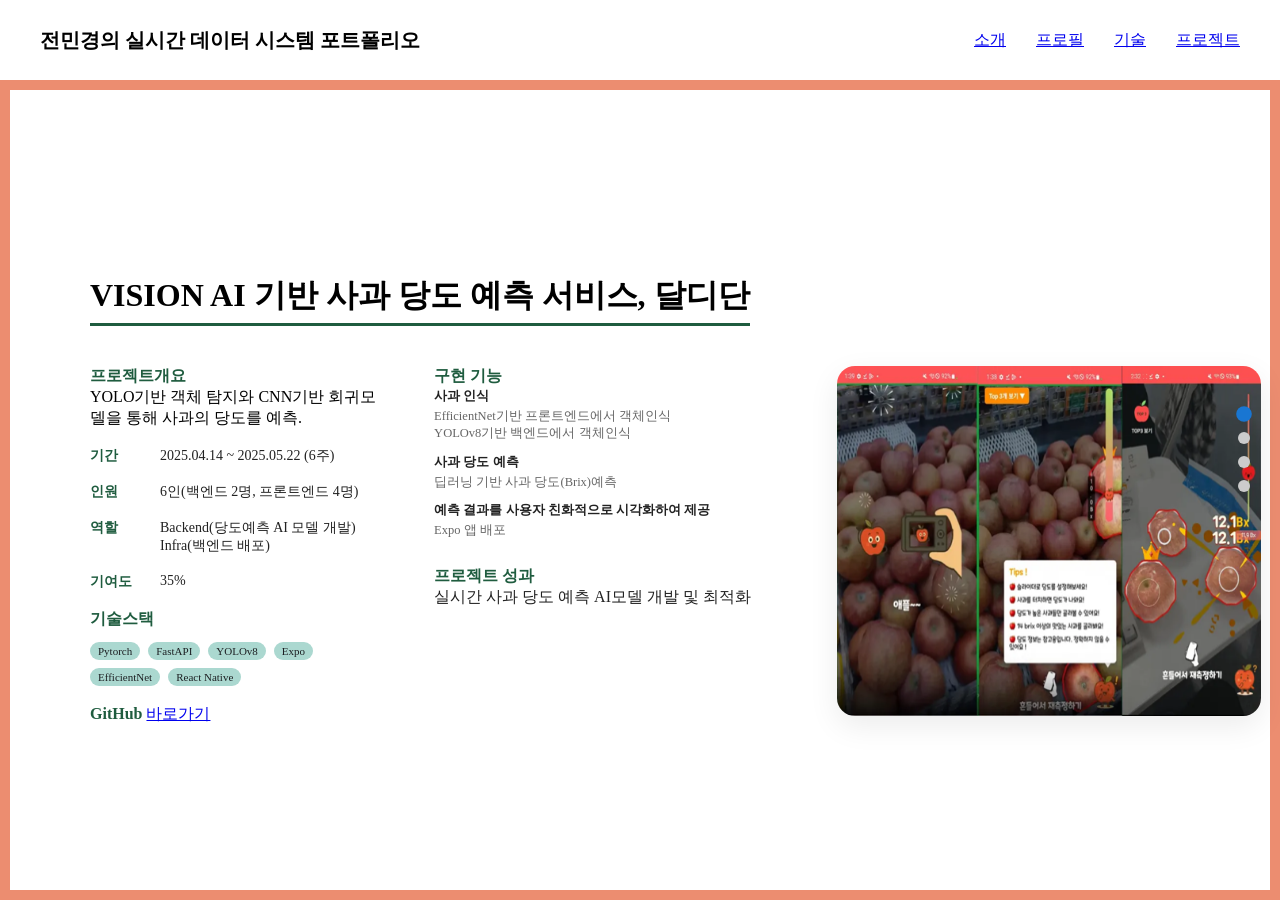
==== projects/daldidan.html @ facd644c "feat: 포트폴리오 프로젝트 상세 및 트러블슈팅 정리" ====
<!DOCTYPE html>
<html lang="ko">
<head>
  <meta charset="UTF-8">
  <title>달디단 프로젝트</title>

  <!-- 🔥 CSS 연결 (중요) -->
<link rel="stylesheet" href="../css/project.css">
<link rel="stylesheet" href="../css/daldidan.css">
</head>

<body>

<!-- 상단 네비 -->
<nav class="navbar">
  <div class="navbar-title">
    전민경의 실시간 데이터 시스템 포트폴리오
  </div>

  <div class="navbar-menu">
    <a href="../../index.html#page1">소개</a>
    <a href="../../index.html#page2">프로필</a>
    <a href="../../index.html#page3">기술</a>
    <a href="../../index.html#page4">프로젝트</a>
  </div>
</nav>
<div class="snap-wrapper">


<!-- 페이지 1 -->
<section id="page1" class="snap-page">
  <div class="page-inner">

    <div class="maraeba-container">
        <h1 class="maraeba-title">
        VISION AI 기반 사과 당도 예측 서비스, 달디단<br>
        </h1>

        <!-- 핵심 변경 -->
        <div class="maraeba-layout">

    <!-- 왼쪽 -->
    <div class="left-box">
        <div class="info-block">
        <span class="info-label">프로젝트개요</span>
    <p>YOLO기반 객체 탐지와 CNN기반 회귀모델을 통해 사과의 당도를 예측.</p>
    </div>

    <div class="info-row">
        <span class="info-label">기간</span>
        <span class="info-value">2025.04.14 ~ 2025.05.22 (6주)</span>
    </div>

    <div class="info-row">
        <span class="info-label">인원</span>
        <span class="info-value">6인(백엔드 2명, 프론트엔드 4명)</span>
    </div>

    <div class="info-row">
        <span class="info-label">역할</span>
        <span class="info-value">Backend(당도예측 AI 모델 개발)
        Infra(백엔드 배포)
        </span>
    </div>

    <div class="info-row">
        <span class="info-label">기여도</span>
        <span class="info-value">35%</span>
    </div>

    <div class="info-block">
        <span class="info-label">기술스택</span>
            <div class="tech-stack">
            <span class="tech-tag">Pytorch</span>
            <span class="tech-tag">FastAPI</span>
            <span class="tech-tag">YOLOv8</span>
            <span class="tech-tag">Expo</span>
            <span class="tech-tag">EfficientNet</span>
            <span class="tech-tag">React Native</span>
            </div>
    </div>


    <p>
    <span class="info-label">GitHub</span>
        <a href="https://github.com/somsomi3/Daldidan" target="_blank">
            바로가기
        </a>
    </p>

        </div>
        <!-- 가운데 -->
        <div class="center-box">
              <div class="info-block">
                <span class="info-label">구현 기능</span>
                <div class="feature-block">

                  <div class="feature-item">
                    <div class="feature-title">사과 인식</div>
                    <div class="feature-desc">
                      EfficientNet기반 프론트엔드에서 객체인식<br>
                      YOLOv8기반 백엔드에서 객체인식
                    </div>
                  </div>

                  <div class="feature-item">
                    <div class="feature-title">사과 당도 예측</div>
                    <div class="feature-desc">
                      딥러닝 기반 사과 당도(Brix)예측
                    </div>
                  </div>

                  <div class="feature-item">
                    <div class="feature-title">예측 결과를 사용자 친화적으로 시각화하여 제공</div>
                    <div class="feature-desc">
                      Expo 앱 배포
                    </div>
                  </div>

                </div>
              </div>

              <div class="info-block">
                <span class="info-label">프로젝트 성과</span><br>
                <span class="info-value">실시간 사과 당도 예측 AI모델 개발 및 최적화</span>
              
              </div>
            </div>

        <!-- 오른쪽 -->

        <div class="right-box">
            <div>
                <img src="../images/달디단1page.png" alt="">
            </div>
        </div>

      </div>

    </div>

  </div>
</section>



<section id="page2" class="snap-page">
  <div class="page-inner">

    <h2 class="sub-title">담당 구현 상세</h2>
    <div class="two-column">

      <!-- 왼쪽 -->
      <div>
        <h2>담당 구현</h2>
        <ul class="feature-list">

            <li>
              <b>[AI 모델 개발]</b>
              <ul>
                <li>VISION AI기반 CNN + 수작업 특징 기반 Fusion 모델 구현</li>
                <li>Fine-tuning 및 Feature 확장 실험</li>
                <li>초기 당도 예측 모델 개발(Linear Regression)</li>
              </ul>
            </li>

            <li>
              <b>[인프라]</b>
              <ul>
                <li>백엔드 배포</li>
                <li>Jenkins와 Docker를 사용하여 GitLab파이프라인 구축</li>
                <li>AWS EC2서버에서 배포 환경을 운영</li>
              </ul>
            </li>

          </ul>
        </ul>

        <h2>기술 선정 이유</h2>
        <p>
          CNN + 수작업 특징 기반 Fusion모델 선정<br>
        : 특징 만으로 당도 예측 모델의 신뢰성 부족으로,<br>
        CNN모델을 추가하여 구현함.

        </p>

        <h2>프로젝트 성과</h2>
        <p>
          - CNN회귀모델을 활용한 당도예측 모델 개발<br>
          - 푸른 사과 예외로직 구현<br>
          - 실측 테스트를 통해 신뢰도 확보
        </p>
      </div>

      <!-- 오른쪽 -->
        <div class="right-box2">
            <img src="../images/달디단2page_1.gif" alt="">
            <img src="../images/달디단2page_2.gif" alt="">
      </div>

    </div>

  </div>
</section>


<section id="page3" class="snap-page">
  <div class="page-inner">

      <div class="title-box">
    <h2 class="sub-title">트러블 슈팅</h2>
  </div>

<div class="two-column2">
    <!-- 왼쪽 -->
    <div>
      <img src="../images/달디단page3.jpg" alt="트러블슈팅1">
    </div>

    <!-- 오른쪽 -->
    <div>
      <h2>#1 모델성능 개선</h2>

      <p>
        <b>[문제]</b><br>
        수치 기반 feature 단독 사용 시<br>
        당도에 대한 설명력이 제한적(상관계수: 0.18)
      </p>

      <p>
        <b>[해결]</b><br>
          EfficientNet-B0 기반 CNN에서 이미지로부터 고차원 특징을 추출하고,
          기존 수치 기반 feature와 결합하여 총 1286차원의 feature 벡터를 구성.<br>

          이를 입력으로 하는 PyTorch 기반 MLP 회귀 모델을 설계하여 End-to-End 방식으로 학습
      </p>

      <p>
        <b>[결과]</b><br>
        MAE가 1.15로 감소, 상관계수(R²)가 0.45로 개선되어<br>
         당도 예측 성능 향상<br>

      </p>

            <h2>#2 성능 최적화</h2>

      <p>
        <b>[문제]</b><br>
          이미지 기반 당도 예측 시 추론 시간이 약 7초로 길어
          실시간 서비스 적용이 어려움
      </p>

      <p>
        <b>[해결]</b><br>
        입력 이미지의 ROI를 64×64 크기로 축소하는 전처리 구조를 적용하고,<br>
        FastAPI 기반 백엔드 구조를 도입하여 모델 추론 파이프라인을 최적화
      </p>

      <p>
        <b>[결과]</b><br>
        응답 시간을 약 7초 → 1초로 단축하여<br>
        실시간 서비스 적용이 가능한 수준으로 개선
      </p>
    </div>
    
  </div>


</section>


</div>
<div class="dots">
  <span class="dot active"></span>
  <span class="dot"></span>
  <span class="dot"></span>
  <span class="dot"></span>
</div>
<script>
const wrapper = document.querySelector(".snap-wrapper");
const dots = document.querySelectorAll(".dot");

/* 🔥 1. 스크롤 시 dot 변경 */
wrapper.addEventListener("scroll", () => {
  const scrollY = wrapper.scrollTop;
  const pageHeight = wrapper.clientHeight;

  let index = Math.round(scrollY / pageHeight);

  dots.forEach(dot => dot.classList.remove("active"));
  if (dots[index]) dots[index].classList.add("active");
});

/* 🔥 2. dot 클릭 시 이동 */
dots.forEach((dot, i) => {
  dot.addEventListener("click", () => {
    wrapper.scrollTo({
      top: i * wrapper.clientHeight,
      behavior: "smooth"
    });
  });
});
</script>
</body>
</html>
---- css/project.css ----
/* 기본 */
* {
  margin: 0;
  padding: 0;
  box-sizing: border-box;
}

/* body는 스크롤 막기 */
body {
  overflow: hidden;
}

/* 네비 */
.navbar {
  position: fixed;
  top: 0;
  width: 100%;
  height: 80px;
  background: white;

  display: flex;
  justify-content: space-between; /* 🔥 핵심 */
  align-items: center;

  padding: 0 40px; /* 양쪽 여백 */

  z-index: 1000;
}

/* 왼쪽 타이틀 */
.navbar-title {
  font-size: 20px;
  font-weight: bold;
}

/* 오른쪽 메뉴 */
.navbar-menu {
  display: flex;
  gap: 30px;
}

/* 🔥 핵심: 스크롤 영역 */
.snap-wrapper {
  position: absolute;
  top: 80px; /* navbar 아래 시작 */
  left: 0;
  width: 100%;
  height: calc(100vh - 80px);

  overflow-y: scroll;

  scroll-snap-type: y mandatory;
  scroll-behavior: smooth;
}

/* 페이지 */
.snap-page {
  padding: 80px 40px 60px;
  height: calc(100vh - 80px);
  scroll-snap-align: start;
  scroll-snap-stop: always;

  display: flex;
  justify-content: center;
  align-items: center;

  background: white;
  border: 10px solid var(--main-color, #e0e0e0);


  
}

/* 내부 */
.page-inner {
  width: 100%;
  max-width: none;
  padding: 40px;
  
}
/* dot 전체 */
.dots {
  position: fixed;
  right: 30px;
  top: 50%;
  transform: translateY(-50%);

  display: flex;
  flex-direction: column;
  gap: 12px;

  z-index: 2000; /* 🔥 중요 */
}

/* 기본 dot */
.dot {
  width: 12px;
  height: 12px;
  background: #ccc;
  border-radius: 50%;

  cursor: pointer;
  transition: all 0.3s ease;
}

/* 활성 dot */
.dot.active {
  background: #1976d2;
  transform: scale(1.3);
}



@media (max-width: 900px) {

 .snap-wrapper {
    scroll-snap-type: none;
  }

  .snap-page {
    height: auto;           /* 🔥 핵심 */
    min-height: calc(100vh - 80px);
  }
}
---- css/daldidan.css ----
/* ========================= */
/* maraeba 상세 페이지 (최종 디자인) */
/* ========================= */

:root {
  --main-color: #ec8d70;
  --text-main: #222;
  --text-sub: #666;
  --bg-soft: #f7f8fc;
}

/* 전체 */
.maraeba-container {
  width: 100%;
  max-width: 1200px;
  margin: 0 auto;
  padding: 60px 0;
}

/* 제목 */
.maraeba-title {
  font-size: 32px;
  font-weight: 700;
  margin-bottom: 40px;
  line-height: 1.3;
  display: inline-block;  
  padding-bottom: 6px;     /* 🔥 밑줄과 간격 */
  border-bottom: 3px solid #1F5C3F;
}

/* 🔥 전체 3단 */
.maraeba-layout {
  display: grid;
  grid-template-columns: 1fr 1.2fr 1.2fr;
  gap: 50px;
  align-items: start;
}

/* ========================= */
/* 왼쪽 정보 */
/* ========================= */

.left-box {
  display: flex;
  flex-direction: column;
  gap: 18px;
}

/* 아이템 */
.info-row {
  display: flex;
  align-items: flex-start;
  gap: 10px;
  font-size: 14px;
}

/* 아이콘 */
.info-icon {
  color: var(--main-color);
  font-size: 16px;
  margin-top: 2px;
}

/* 텍스트 */
/* 왼쪽 라벨 */
.info-label {
  width: 60px;
  font-weight: 600;
  color:  #1F5C3F;
}

/* 오른쪽 값 */
.info-value {
  flex: 1;
  color: #222;
}

/* 기술 태그 */
.tech-stack {
  display: flex;
  flex-wrap: wrap;
  gap: 8px;
  margin-top: 12px;
}

.tech-tag {
  background: #abd8d0;
  color: #1c1f22;
  font-size: 11px;
  font-weight: 450;
  padding: 3px 8px;
  border-radius: 999px;
}

/* 버튼 */
.link-group {
  display: flex;
  gap: 10px;
  margin-top: 10px;
}

.link-btn {
  font-size: 13px;
  padding: 6px 12px;
  border-radius: 999px;
  background: #f0f0f0;
  text-decoration: none;
  color: #333;
}

/* ========================= */
/* 가운데 기능 */
/* ========================= */

.center-box {
  display: flex;
  flex-direction: column;
  gap: 16px;
}

.section-title {
  font-size: 15px;
  font-weight: 700;
  margin-bottom: 6px;
}

/* 기능 블록 */
.feature-block {
  font-size: 14px;
  color: var(--text-main);
}

/* 소제목 */
.feature-block b {
  display: block;
  margin-bottom: 5px;
}

/* 리스트 */
.feature-block ul {
  padding-left: 15px;
}

.feature-block li {
  font-size: 13px;
  color: var(--text-sub);
  margin-bottom: 4px;
}

.feature-item {
  margin-bottom: 10px;
}

.feature-title {
  font-size: 13px;
  font-weight: 600;
  color: #222;
}

.feature-desc {
  font-size: 12.5px;
  color: #666;
  margin-top: 3px;
  line-height: 1.4;
}

/* ========================= */
/* 오른쪽 이미지 */
/* ========================= */

.right-box {
  display: flex;
  gap: 20px;
  justify-content: center;
  flex-direction: row;
}

.right-box img {
  width: 120%;
  height: 350px; 
  border-radius: 18px;
  box-shadow: 0 10px 30px rgba(0,0,0,0.08);
}

.right-box video {
  width: 100%;
  height: 220px;        /* 기존 이미지랑 동일하게 */
  object-fit: cover;
  border-radius: 12px;
}

/* ========================= */
/* 반응형 */
/* ========================= */
@media (max-width: 900px) {

  /* 전체 1열로 */
  .maraeba-layout {
    display: flex;
    flex-direction: column;
    gap: 24px;
  }

  /* 제목 */
  .maraeba-title {
    font-size: 22px;
    margin-bottom: 20px;
  }

  /* 왼쪽 정보 */
  .left-box {
    gap: 12px;
  }

  .info-row {
    font-size: 13px;
  }

  .info-label {
    width: 55px;
    font-size: 13px;
  }

  .info-value {
    font-size: 13px;
  }

  /* 기술스택 */
  .tech-tag {
    font-size: 10px;
    padding: 3px 7px;
  }

  /* 가운데 기능 */
  .center-box {
    gap: 12px;
  }

  .feature-title {
    font-size: 12.5px;
  }

  .feature-desc {
    font-size: 12px;
  }

  /* 🔥 이미지 (핵심 수정) */
  .right-box {
    width: 100%;
    gap: 16px;
  }

  .right-box img,
  .right-box video {
    width: 100%;     /* 🔥 48% 제거 */
    height: 180px;   /* 🔥 높이 줄이기 */
  }

}

/* ========================= */
/* 2페이지 (2단 레이아웃) */
/* ========================= */
.sub-title {
  display: inline-block;   /* 🔥 글자 길이만큼만 */
  font-size: 25px;
  font-weight: 700;
  color: #111;

  padding-bottom: 6px;     /* 🔥 밑줄과 간격 */
  border-bottom: 3px solid #1F5C3F;
  margin-bottom: 20px;
}

.two-column {
  display: grid;
  grid-template-columns: 1fr 1.5fr; /* 🔥 왼쪽 넓게 */
  gap: 50px;
  align-items: center;
}

/* 왼쪽 텍스트 */
.two-column h2 {
  font-size: 18px;
  margin-bottom: 10px;
  color: #1F5C3F;
}

.two-column p {
  font-size: 14px;
  color: #444;
  line-height: 1.6;
  margin-bottom: 20px;
}

/* 리스트 */
.feature-list {
  padding-left: 15px;
  margin-bottom: 20px;
}

.feature-list > li {
  margin-bottom: 12px;
}

.feature-list ul {
  padding-left: 15px;
  margin-top: 5px;
}

.feature-list li {
  font-size: 13px;
  color: #555;
}

/* 오른쪽 이미지 */
.two-column img {
  width: 100%;
  border-radius: 16px;
  box-shadow: 0 10px 25px rgba(0,0,0,0.08);

}

/* ========================= */
/* page2 오른쪽 이미지 */
/* ========================= */
.right-box2 {
  display: grid;
  grid-template-columns: 1fr 1fr;
  gap: 20px;
  justify-content: center;
  flex-direction: row;
}

.right-box2 img {
  width: 80%;
  border-radius: 18px;
  box-shadow: 0 10px 30px rgba(0,0,0,0.08);
}

.right-box2 video {
  width: 100%;
  height: 420px;        /* 기존 이미지랑 동일하게 */
  object-fit: cover;
  border-radius: 12px;
}


/* ========================= */
/* 2페이지 반응형 */
/* ========================= */
@media (max-width: 900px) {

  .two-column {
    grid-template-columns: 1fr;
    gap: 24px;
  }

  .two-column img {
    height: auto;
  }
  /* 🔥 2단 → 1단 */
  .two-column {
    display: flex;
    flex-direction: column;
    gap: 24px;
  }

  /* 텍스트 */
  .two-column h2 {
    font-size: 16px;
  }

  .two-column p {
    font-size: 13px;
  }

  .feature-list li {
    font-size: 12.5px;
  }

  /* 🔥 이미지 (1페이지 스타일 맞춤) */
  .two-column .right-box2 {
    width: 100%;
    gap: 16px;
  }

  .two-column .right-box2 img,
   .two-column .right-box2 video{
    width: 80%;
    height: 180px; /* 🔥 1페이지랑 통일 */

  }
    .sub-title {
    font-size: 18px;
  }

  .sub-number {
    font-size: 15px;
  }

}

/* ========================= */
/* 3페이지 */
/* ========================= */

.two-column2 img {
  width: 100%;
}

.two-column2 {
  display: grid;
  grid-template-columns: 1fr 1fr; /* 🔥 왼쪽 넓게 */
  gap: 50px;
  align-items: center;
}

/* 왼쪽 텍스트 */
.two-column2 h2 {
  font-size: 20px;
  margin-bottom: 10px;
  color: #1F5C3F;
}

.two-column2 p {
  font-size: 13px;
  color: #444;
  line-height: 1.6;
  margin-bottom: 20px;
}

/* 리스트 */
.feature-list {
  padding-left: 15px;
  margin-bottom: 20px;
}

.feature-list > li {
  margin-bottom: 12px;
}

.feature-list ul {
  padding-left: 15px;
  margin-top: 5px;
}

.feature-list li {
  font-size: 13px;
  color: #555;
}

/* ========================= */
/* 3페이지 반응형 */
/* ========================= */

@media (max-width: 900px) {

  .two-column2 {
    grid-template-columns: 1fr;
    gap: 24px;
  }

  .two-column2 img {
    height: auto;
  }
  /* 🔥 2단 → 1단 */
  .two-column2 {
    display: flex;
    flex-direction: column;
    gap: 24px;
  }

  /* 텍스트 */
  .two-column2 h2 {
    font-size: 16px;
  }

  .two-column2 p {
    font-size: 13px;
  }

  .feature-list2 li {
    font-size: 12.5px;
  }

  /* 🔥 이미지 (1페이지 스타일 맞춤) */
  .two-column2 .right-box2 {
    width: 100%;
    gap: 16px;
  }

  .two-column2 .right-box2 img,
   .two-column2 .right-box2 video{
    width: 100%;
    height: 180px; /* 🔥 1페이지랑 통일 */

  }
    .sub-title {
    font-size: 18px;
  }

  .sub-number {
    font-size: 15px;
  }

}
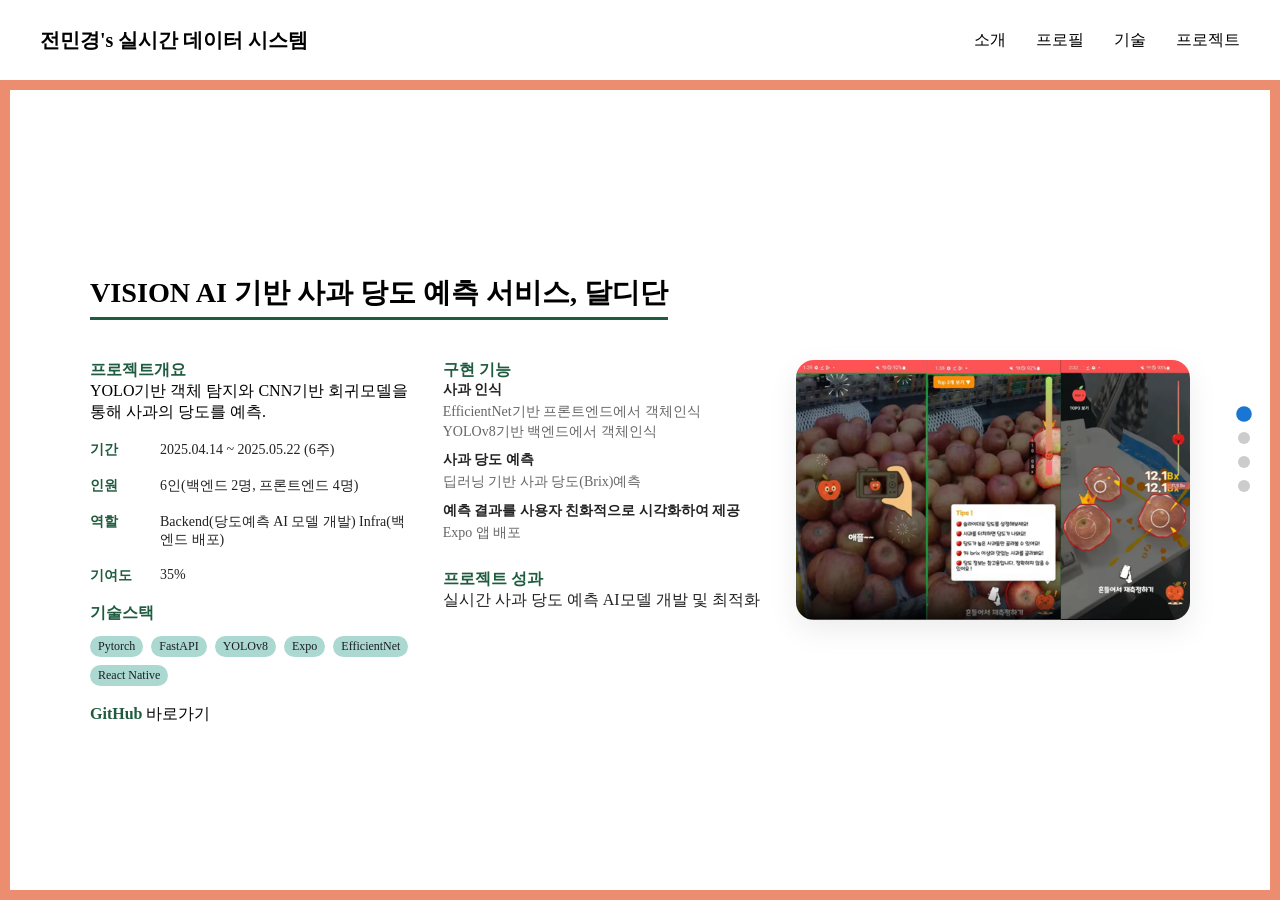
==== commit 40c17ce7: "feat: 프로젝트 상세 페이지 개선 및 포트폴리오 UI , 네비바 스타일 정리" ====
--- a/projects/daldidan.html
+++ b/projects/daldidan.html
@@ -14,7 +14,7 @@
 <!-- 상단 네비 -->
 <nav class="navbar">
   <div class="navbar-title">
-    전민경의 실시간 데이터 시스템 포트폴리오
+    <a href="../../index.html#page1">전민경's 실시간 데이터 시스템</a>
   </div>
 
   <div class="navbar-menu">
@@ -153,28 +153,18 @@
       <!-- 왼쪽 -->
       <div>
         <h2>담당 구현</h2>
-        <ul class="feature-list">
-
-            <li>
-              <b>[AI 모델 개발]</b>
-              <ul>
-                <li>VISION AI기반 CNN + 수작업 특징 기반 Fusion 모델 구현</li>
-                <li>Fine-tuning 및 Feature 확장 실험</li>
-                <li>초기 당도 예측 모델 개발(Linear Regression)</li>
-              </ul>
-            </li>
-
-            <li>
-              <b>[인프라]</b>
-              <ul>
-                <li>백엔드 배포</li>
-                <li>Jenkins와 Docker를 사용하여 GitLab파이프라인 구축</li>
-                <li>AWS EC2서버에서 배포 환경을 운영</li>
-              </ul>
-            </li>
-
-          </ul>
-        </ul>
+
+        <p>[AI 모델 개발]<br>
+            VISION AI기반 CNN + 수작업 특징 기반 Fusion 모델 구현<br>
+            Fine-tuning 및 Feature 확장 실험<br>
+            초기 당도 예측 모델 개발(Linear Regression)<br>
+          </p>
+
+          <p>[인프라]<br>
+            백엔드 배포<br>
+            Jenkins와 Docker를 사용하여 GitLab파이프라인 구축<br>
+            AWS EC2서버에서 배포 환경을 운영<br>
+          </p>
 
         <h2>기술 선정 이유</h2>
         <p>
@@ -194,8 +184,8 @@
 
       <!-- 오른쪽 -->
         <div class="right-box2">
-            <img src="../images/달디단2page_1.gif" alt="">
-            <img src="../images/달디단2page_2.gif" alt="">
+            <img src="../images/fixfix달디단2page_2.png" alt="">
+            <img src="../images/fix달디단2page_2.png" alt="">
       </div>
 
     </div>
--- a/css/project.css
+++ b/css/project.css
@@ -4,7 +4,17 @@
   padding: 0;
   box-sizing: border-box;
 }
-
+a,
+a:visited,
+a:hover,
+a:active {
+  text-decoration: none;
+}
+a,
+a:visited {
+  text-decoration: none;
+  color: inherit; /* 부모 색 따라감 */
+}
 /* body는 스크롤 막기 */
 body {
   overflow: hidden;
@@ -76,7 +86,7 @@
   width: 100%;
   max-width: none;
   padding: 40px;
-  
+  /* height: 100%; */
 }
 /* dot 전체 */
 .dots {
--- a/css/daldidan.css
+++ b/css/daldidan.css
@@ -7,19 +7,23 @@
   --text-main: #222;
   --text-sub: #666;
   --bg-soft: #f7f8fc;
+  --font-title: clamp(28px, 2.2vw, 48px);
+  --font-section: clamp(18px, 1.4vw, 26px);
+  --font-body: clamp(14px, 1vw, 18px);
+  --font-small: clamp(12px, 0.8vw, 15px);
 }
 
 /* 전체 */
 .maraeba-container {
   width: 100%;
-  max-width: 1200px;
+  
   margin: 0 auto;
-  padding: 60px 0;
+  padding: 20px 0;
 }
 
 /* 제목 */
 .maraeba-title {
-  font-size: 32px;
+  font-size: var(--font-title);
   font-weight: 700;
   margin-bottom: 40px;
   line-height: 1.3;
@@ -31,8 +35,8 @@
 /* 🔥 전체 3단 */
 .maraeba-layout {
   display: grid;
-  grid-template-columns: 1fr 1.2fr 1.2fr;
-  gap: 50px;
+  grid-template-columns: 1fr 1fr 1.2fr;
+ gap: 24px;
   align-items: start;
 }
 
@@ -51,13 +55,13 @@
   display: flex;
   align-items: flex-start;
   gap: 10px;
-  font-size: 14px;
+font-size: var(--font-body);
 }
 
 /* 아이콘 */
 .info-icon {
   color: var(--main-color);
-  font-size: 16px;
+font-size: var(--font-section);
   margin-top: 2px;
 }
 
@@ -86,7 +90,7 @@
 .tech-tag {
   background: #abd8d0;
   color: #1c1f22;
-  font-size: 11px;
+font-size: var(--font-small);
   font-weight: 450;
   padding: 3px 8px;
   border-radius: 999px;
@@ -100,7 +104,7 @@
 }
 
 .link-btn {
-  font-size: 13px;
+font-size: var(--font-body);
   padding: 6px 12px;
   border-radius: 999px;
   background: #f0f0f0;
@@ -119,14 +123,14 @@
 }
 
 .section-title {
-  font-size: 15px;
+font-size: var(--font-body);
   font-weight: 700;
   margin-bottom: 6px;
 }
 
 /* 기능 블록 */
 .feature-block {
-  font-size: 14px;
+font-size: var(--font-body);
   color: var(--text-main);
 }
 
@@ -142,7 +146,7 @@
 }
 
 .feature-block li {
-  font-size: 13px;
+  font-size: var(--font-small);
   color: var(--text-sub);
   margin-bottom: 4px;
 }
@@ -152,13 +156,13 @@
 }
 
 .feature-title {
-  font-size: 13px;
+  font-size: var(--font-body);
   font-weight: 600;
   color: #222;
 }
 
 .feature-desc {
-  font-size: 12.5px;
+  font-size: var(--font-body);
   color: #666;
   margin-top: 3px;
   line-height: 1.4;
@@ -171,20 +175,21 @@
 .right-box {
   display: flex;
   gap: 20px;
-  justify-content: center;
+
   flex-direction: row;
 }
 
 .right-box img {
-  width: 120%;
-  height: 350px; 
+  width: 100%;
+
   border-radius: 18px;
   box-shadow: 0 10px 30px rgba(0,0,0,0.08);
+  max-height: 700px; 
 }
 
 .right-box video {
   width: 100%;
-  height: 220px;        /* 기존 이미지랑 동일하게 */
+  height: auto;        /* 기존 이미지랑 동일하게 */
   object-fit: cover;
   border-radius: 12px;
 }
@@ -263,7 +268,7 @@
 /* ========================= */
 .sub-title {
   display: inline-block;   /* 🔥 글자 길이만큼만 */
-  font-size: 25px;
+  font-size: var(--font-section);
   font-weight: 700;
   color: #111;
 
@@ -274,20 +279,20 @@
 
 .two-column {
   display: grid;
-  grid-template-columns: 1fr 1.5fr; /* 🔥 왼쪽 넓게 */
+  grid-template-columns: 1fr 1fr; /* 🔥 왼쪽 넓게 */
   gap: 50px;
   align-items: center;
 }
 
 /* 왼쪽 텍스트 */
 .two-column h2 {
-  font-size: 18px;
+  font-size: var(--font-section);
   margin-bottom: 10px;
   color: #1F5C3F;
 }
 
 .two-column p {
-  font-size: 14px;
+  font-size: var(--font-body);
   color: #444;
   line-height: 1.6;
   margin-bottom: 20px;
@@ -309,7 +314,7 @@
 }
 
 .feature-list li {
-  font-size: 13px;
+  font-size: var(--font-small);
   color: #555;
 }
 
@@ -334,6 +339,7 @@
 
 .right-box2 img {
   width: 80%;
+  max-height: 700px; 
   border-radius: 18px;
   box-shadow: 0 10px 30px rgba(0,0,0,0.08);
 }
@@ -418,13 +424,13 @@
 
 /* 왼쪽 텍스트 */
 .two-column2 h2 {
-  font-size: 20px;
+  font-size: var(--font-title);
   margin-bottom: 10px;
   color: #1F5C3F;
 }
 
 .two-column2 p {
-  font-size: 13px;
+  font-size: var(--font-body);
   color: #444;
   line-height: 1.6;
   margin-bottom: 20px;
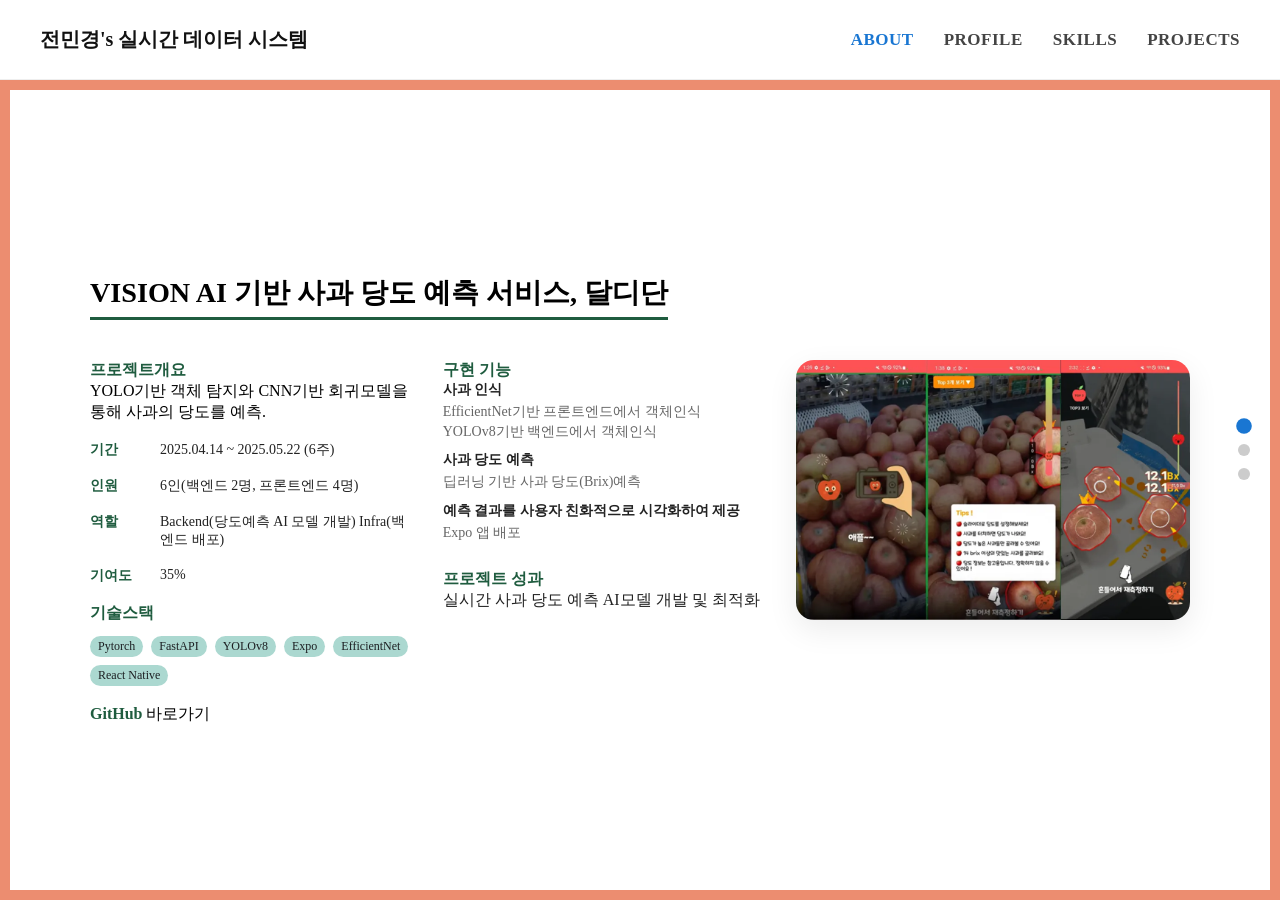
==== commit 66373dc0: "feat: 포트폴리오 UI 수정" ====
--- a/projects/daldidan.html
+++ b/projects/daldidan.html
@@ -13,15 +13,17 @@
 
 <!-- 상단 네비 -->
 <nav class="navbar">
+  <!-- 왼쪽 -->
   <div class="navbar-title">
-    <a href="../../index.html#page1">전민경's 실시간 데이터 시스템</a>
-  </div>
-
+    <a href="#page1">전민경's 실시간 데이터 시스템</a>
+  </div>
+
+  <!-- 오른쪽 -->
   <div class="navbar-menu">
-    <a href="../../index.html#page1">소개</a>
-    <a href="../../index.html#page2">프로필</a>
-    <a href="../../index.html#page3">기술</a>
-    <a href="../../index.html#page4">프로젝트</a>
+    <a href="../../index.html#page1" class="nav-link active">ABOUT</a>
+    <a href="../../index.html#page2" class="nav-link">PROFILE</a>
+    <a href="../../index.html#page3" class="nav-link">SKILLS</a>
+    <a href="../../index.html#page4" class="nav-link">PROJECTS</a>
   </div>
 </nav>
 <div class="snap-wrapper">
@@ -264,7 +266,7 @@
   <span class="dot active"></span>
   <span class="dot"></span>
   <span class="dot"></span>
-  <span class="dot"></span>
+
 </div>
 <script>
 const wrapper = document.querySelector(".snap-wrapper");
--- a/css/project.css
+++ b/css/project.css
@@ -132,3 +132,51 @@
     min-height: calc(100vh - 80px);
   }
 }
+
+
+/* 네비 수정 */
+/* 타이틀 */
+.navbar-title a {
+  font-size: 20px;
+  font-weight: 700;
+  color: #111;
+  text-decoration: none;
+}
+
+/* 메뉴 */
+.navbar-menu {
+  display: flex;
+  gap: 30px;
+}
+
+/* 링크 기본 */
+.nav-link {
+  font-size: 15px;
+  font-weight: 500;
+  color: #444;
+  text-decoration: none;
+  letter-spacing: 0.5px;
+  transition: 0.2s;
+}
+
+/* hover */
+.nav-link:hover {
+  color: #1976D2;
+  font-weight: 600;
+}
+
+/* 현재 선택된 메뉴 */
+.nav-link.active {
+  color: #1976D2;
+  font-weight: 700;
+}
+
+/* 네비 전체 */
+.navbar {
+  border-bottom: 1px solid #eee;
+}
+
+.navbar-menu a {
+  font-size: 17px;  
+  font-weight: 600;  
+}
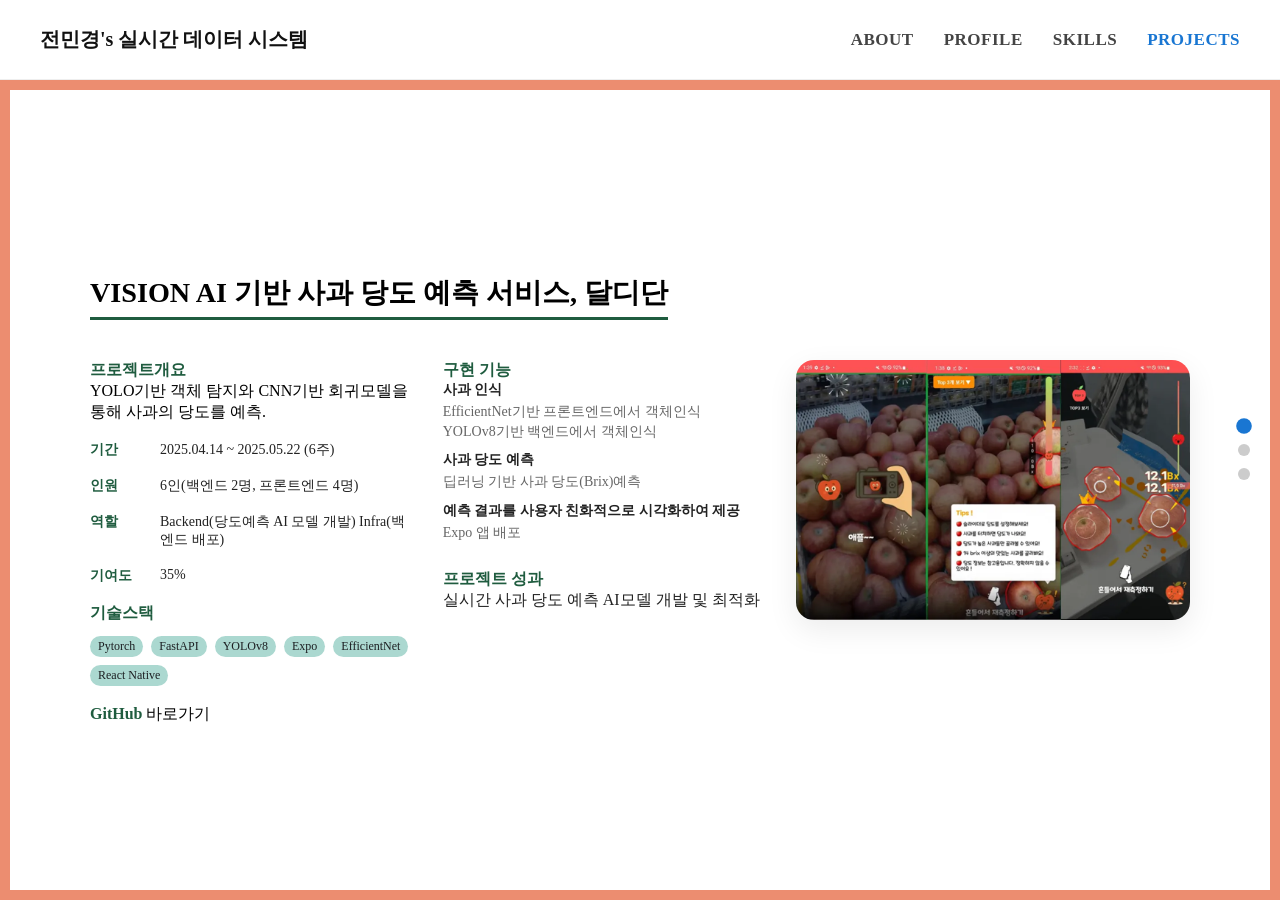
==== commit 8768712c: "feat: skills 섹션 레이아웃 개선 및 기술 스택 정리" ====
--- a/projects/daldidan.html
+++ b/projects/daldidan.html
@@ -15,15 +15,18 @@
 <nav class="navbar">
   <!-- 왼쪽 -->
   <div class="navbar-title">
-    <a href="#page1">전민경's 실시간 데이터 시스템</a>
+    <a href="../../index.html#page1">
+      <span class="title-full">전민경's 실시간 데이터 시스템</span>
+      <span class="title-short">민경's</span>
+    </a>
   </div>
 
   <!-- 오른쪽 -->
   <div class="navbar-menu">
-    <a href="../../index.html#page1" class="nav-link active">ABOUT</a>
+    <a href="../../index.html#page1" class="nav-link ">ABOUT</a>
     <a href="../../index.html#page2" class="nav-link">PROFILE</a>
     <a href="../../index.html#page3" class="nav-link">SKILLS</a>
-    <a href="../../index.html#page4" class="nav-link">PROJECTS</a>
+    <a href="../../index.html#page4" class="nav-link active">PROJECTS</a>
   </div>
 </nav>
 <div class="snap-wrapper">
@@ -214,13 +217,13 @@
       <h2>#1 모델성능 개선</h2>
 
       <p>
-        <b>[문제]</b><br>
+        <b>[문제]</b>
         수치 기반 feature 단독 사용 시<br>
         당도에 대한 설명력이 제한적(상관계수: 0.18)
       </p>
 
       <p>
-        <b>[해결]</b><br>
+        <b>[해결]</b>
           EfficientNet-B0 기반 CNN에서 이미지로부터 고차원 특징을 추출하고,
           기존 수치 기반 feature와 결합하여 총 1286차원의 feature 벡터를 구성.<br>
 
@@ -228,7 +231,7 @@
       </p>
 
       <p>
-        <b>[결과]</b><br>
+        <b>[결과]</b>
         MAE가 1.15로 감소, 상관계수(R²)가 0.45로 개선되어<br>
          당도 예측 성능 향상<br>
 
@@ -237,19 +240,19 @@
             <h2>#2 성능 최적화</h2>
 
       <p>
-        <b>[문제]</b><br>
+        <b>[문제]</b>
           이미지 기반 당도 예측 시 추론 시간이 약 7초로 길어
           실시간 서비스 적용이 어려움
       </p>
 
       <p>
-        <b>[해결]</b><br>
+        <b>[해결]</b>
         입력 이미지의 ROI를 64×64 크기로 축소하는 전처리 구조를 적용하고,<br>
         FastAPI 기반 백엔드 구조를 도입하여 모델 추론 파이프라인을 최적화
       </p>
 
       <p>
-        <b>[결과]</b><br>
+        <b>[결과]</b>
         응답 시간을 약 7초 → 1초로 단축하여<br>
         실시간 서비스 적용이 가능한 수준으로 개선
       </p>
@@ -293,5 +296,27 @@
   });
 });
 </script>
+<script>
+const sections = document.querySelectorAll("section");
+const navLinks = document.querySelectorAll(".nav-link");
+
+window.addEventListener("scroll", () => {
+  let current = "";
+
+  sections.forEach(section => {
+    const sectionTop = section.offsetTop - 120;
+    if (scrollY >= sectionTop) {
+      current = section.getAttribute("id");
+    }
+  });
+
+  navLinks.forEach(link => {
+    link.classList.remove("active");
+    if (link.getAttribute("href") === "#" + current) {
+      link.classList.add("active");
+    }
+  });
+});
+</script>
 </body>
 </html>
--- a/css/project.css
+++ b/css/project.css
@@ -29,7 +29,7 @@
   background: white;
 
   display: flex;
-  justify-content: space-between; /* 🔥 핵심 */
+  justify-content: space-between; /* 핵심 */
   align-items: center;
 
   padding: 0 40px; /* 양쪽 여백 */
@@ -49,7 +49,7 @@
   gap: 30px;
 }
 
-/* 🔥 핵심: 스크롤 영역 */
+/* 핵심: 스크롤 영역 */
 .snap-wrapper {
   position: absolute;
   top: 80px; /* navbar 아래 시작 */
@@ -99,7 +99,7 @@
   flex-direction: column;
   gap: 12px;
 
-  z-index: 2000; /* 🔥 중요 */
+  z-index: 2000; 
 }
 
 /* 기본 dot */
@@ -128,7 +128,7 @@
   }
 
   .snap-page {
-    height: auto;           /* 🔥 핵심 */
+    height: auto;
     min-height: calc(100vh - 80px);
   }
 }
@@ -179,4 +179,20 @@
 .navbar-menu a {
   font-size: 17px;  
   font-weight: 600;  
+}
+
+/* 기본: 긴 제목 보이기 */
+.title-short {
+  display: none;
+}
+
+/* 화면 작아지면 */
+@media (max-width: 600px) {
+  .title-full {
+    display: none;
+  }
+
+  .title-short {
+    display: inline;
+  }
 }
--- a/css/daldidan.css
+++ b/css/daldidan.css
@@ -249,7 +249,7 @@
     font-size: 12px;
   }
 
-  /* 🔥 이미지 (핵심 수정) */
+  /* 이미지 (핵심 수정) */
   .right-box {
     width: 100%;
     gap: 16px;
@@ -257,8 +257,8 @@
 
   .right-box img,
   .right-box video {
-    width: 100%;     /* 🔥 48% 제거 */
-    height: 180px;   /* 🔥 높이 줄이기 */
+    width: 100%;     /* 48% 제거 */
+    height: 180px;   /* 높이 줄이기 */
   }
 
 }
@@ -267,19 +267,19 @@
 /* 2페이지 (2단 레이아웃) */
 /* ========================= */
 .sub-title {
-  display: inline-block;   /* 🔥 글자 길이만큼만 */
+  display: inline-block;   /* 글자 길이만큼만 */
   font-size: var(--font-section);
   font-weight: 700;
   color: #111;
 
-  padding-bottom: 6px;     /* 🔥 밑줄과 간격 */
+  padding-bottom: 6px;     /* 밑줄과 간격 */
   border-bottom: 3px solid #1F5C3F;
   margin-bottom: 20px;
 }
 
 .two-column {
   display: grid;
-  grid-template-columns: 1fr 1fr; /* 🔥 왼쪽 넓게 */
+  grid-template-columns: 1fr 1fr; /* 왼쪽 넓게 */
   gap: 50px;
   align-items: center;
 }
@@ -365,7 +365,7 @@
   .two-column img {
     height: auto;
   }
-  /* 🔥 2단 → 1단 */
+  /* 2단 → 1단 */
   .two-column {
     display: flex;
     flex-direction: column;
@@ -385,7 +385,7 @@
     font-size: 12.5px;
   }
 
-  /* 🔥 이미지 (1페이지 스타일 맞춤) */
+  /* 이미지 (1페이지 스타일 맞춤) */
   .two-column .right-box2 {
     width: 100%;
     gap: 16px;
@@ -394,7 +394,7 @@
   .two-column .right-box2 img,
    .two-column .right-box2 video{
     width: 80%;
-    height: 180px; /* 🔥 1페이지랑 통일 */
+    height: 180px; /* 1페이지랑 통일 */
 
   }
     .sub-title {
@@ -417,7 +417,7 @@
 
 .two-column2 {
   display: grid;
-  grid-template-columns: 1fr 1fr; /* 🔥 왼쪽 넓게 */
+  grid-template-columns: 1fr 1fr; /* 왼쪽 넓게 */
   gap: 50px;
   align-items: center;
 }
@@ -470,7 +470,7 @@
   .two-column2 img {
     height: auto;
   }
-  /* 🔥 2단 → 1단 */
+  /* 2단 → 1단 */
   .two-column2 {
     display: flex;
     flex-direction: column;
@@ -490,7 +490,7 @@
     font-size: 12.5px;
   }
 
-  /* 🔥 이미지 (1페이지 스타일 맞춤) */
+  /* 이미지 (1페이지 스타일 맞춤) */
   .two-column2 .right-box2 {
     width: 100%;
     gap: 16px;
@@ -499,7 +499,7 @@
   .two-column2 .right-box2 img,
    .two-column2 .right-box2 video{
     width: 100%;
-    height: 180px; /* 🔥 1페이지랑 통일 */
+    height: 180px; /* 1페이지랑 통일 */
 
   }
     .sub-title {
@@ -510,4 +510,20 @@
     font-size: 15px;
   }
 
+}
+
+/* 기본: 긴 제목 보이기 */
+.title-short {
+  display: none;
+}
+
+/* 화면 작아지면 */
+@media (max-width: 600px) {
+  .title-full {
+    display: none;
+  }
+
+  .title-short {
+    display: inline;
+  }
 }
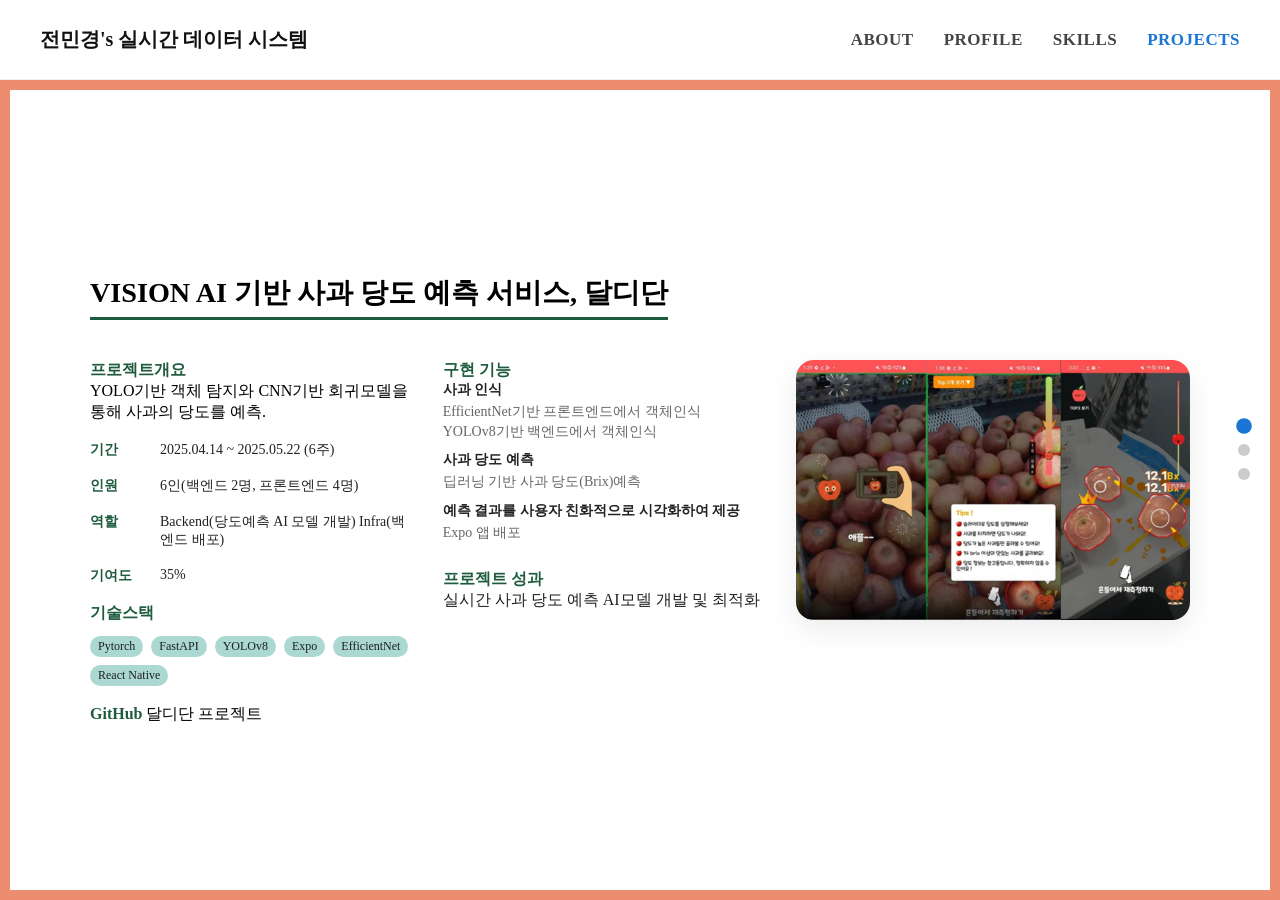
==== commit 27bab318: "feat: 링크 이동명 수정" ====
--- a/projects/daldidan.html
+++ b/projects/daldidan.html
@@ -89,7 +89,7 @@
     <p>
     <span class="info-label">GitHub</span>
         <a href="https://github.com/somsomi3/Daldidan" target="_blank">
-            바로가기
+            달디단 프로젝트
         </a>
     </p>
 
